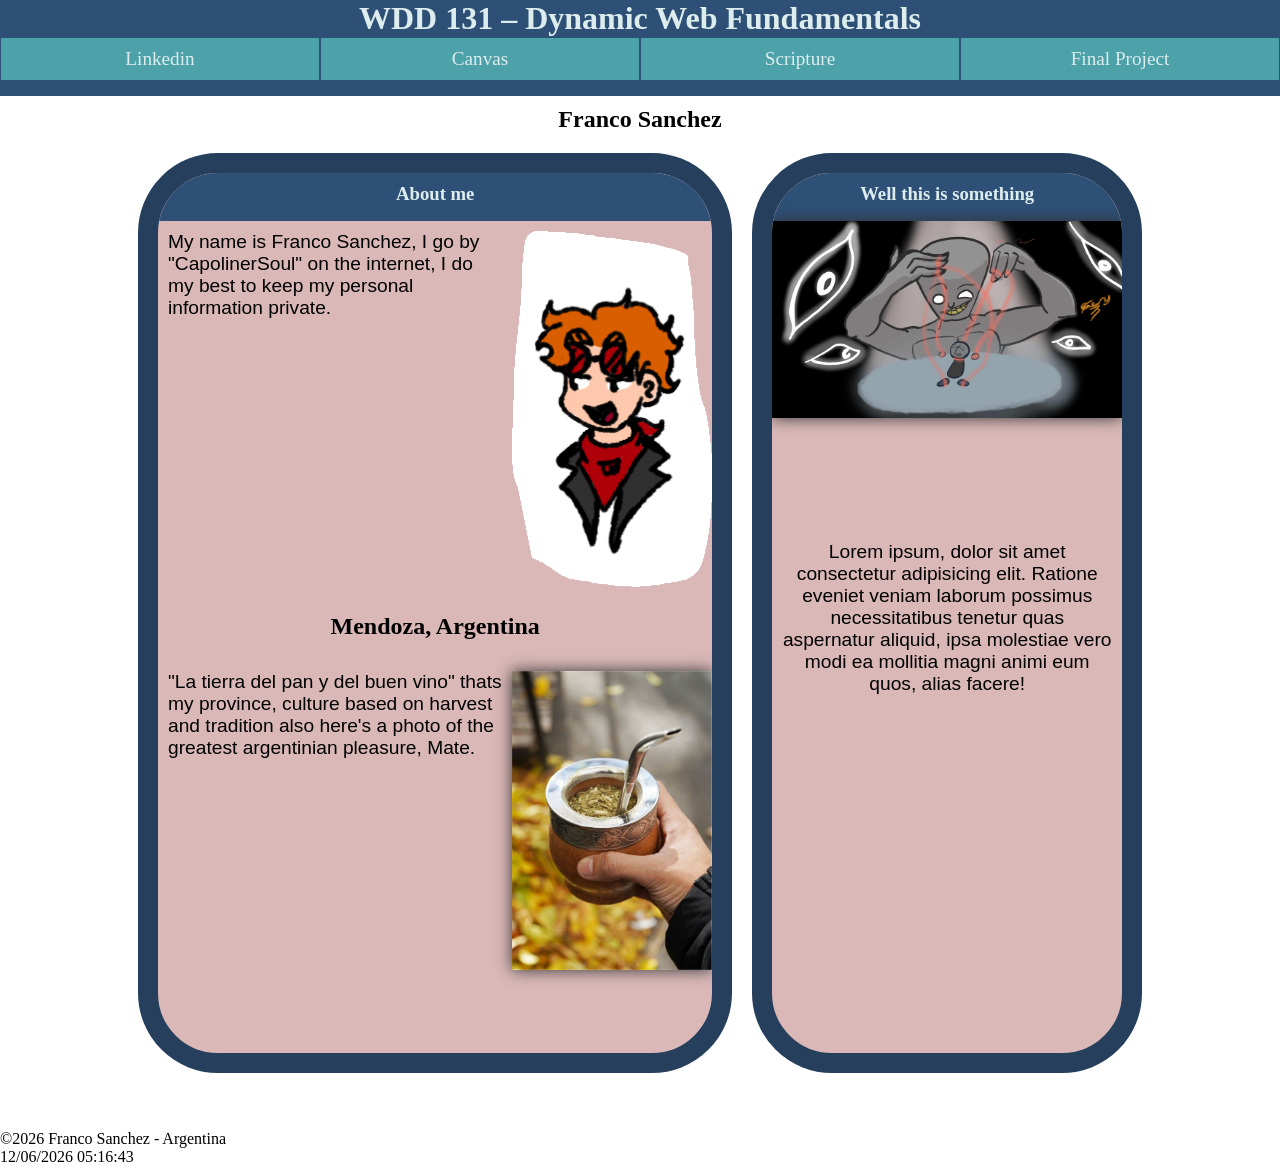
==== index.html @ ea74ffa4 "The hole thing" ====
<!DOCTYPE html>
<html lang="en">
<head>
    <meta charset="UTF-8">
    <meta name="viewport" content="width=device-width, initial-scale=1.0">
    <title>WDD 131 – Dynamic Web Fundamentals – Franco Sanchez</title>
    <meta name="description" content="WDD 131 - Dynamic Web Fundamentals">
    <meta name="author" content="Franco Sanchez">
    <link rel="stylesheet" href="styles/base.css">
    <script src="scripts/getdates.js" defer></script>
</head>
<body>
    <header>
        <span id="course-title"><h1>WDD 131 – Dynamic Web Fundamentals</h1></span>
        <nav><ul>
            <li><a href="https://www.linkedin.com/in/franco-sanchez-358b66241/">Linkedin</a></li>
            <li><a href="https://byupw.instructure.com/">Canvas</a></li>
            <li><a href="https://www.churchofjesuschrist.org/study/scriptures/bofm/2-ne/2?lang=eng&id=p11-p12#p11">Scripture</a></li>
            <li><a href="">Final Project</a></li>
        </ul></nav>
    </header>
    <main>
        <h2>Franco Sanchez</h2>
        <section class="card">
            <h3>About me</h3>
            <p>My name is Franco Sanchez, I go by "CapolinerSoul" on the internet, I do my best to keep my personal information private.</p>
            <img src="images/profile.png" alt="CapolinerSoul" id="photoid">
            <h4>Mendoza, Argentina</h4>
            <p>"La tierra del pan y del buen vino" thats my province, culture based on harvest and tradition also here's a photo of the greatest argentinian pleasure, Mate.</p>
            <img src="images/mate.jpg" alt="Mate">
        </section>
        <section class="card" id="megalink">
            <h3>Well this is something</h3>
            <a href="https://www.youtube.com/watch?v=3tjEtOsno3Y"><img src="images/kidhorror.jpg" alt="kidhorror" id="megaimg"></a>
            <p>Lorem ipsum, dolor sit amet consectetur adipisicing elit. Ratione eveniet veniam laborum possimus necessitatibus tenetur quas aspernatur aliquid, ipsa molestiae vero modi ea mollitia magni animi eum quos, alias facere!</p>
        </section>
    </main>
    <footer>
        <p>©<span id="currentyear"></span> Franco Sanchez - Argentina</p>
        <p id="lastModified"></p>
    </footer>
</body>
</html>
---- styles/base.css ----
:root {
    --primary-color: #ddedee;
    --secondary-color: #D7E8BA;
    --accent1-color: #4DA1A9;
    --accent2-color: #2E5077;
    --accent3-color: #253f5c;
    --Background-color:#dab8b8;
    --heading-font: "Google Sans", "Times new Roman", "Georgia", serif;
    --body-font: "Lato", Arial, Helvetica, sans-serif;
}

* {
    margin: 0;
    padding: 0;
    box-sizing: border-box;
}

header{
    background-color: var(--accent2-color);
    margin: 0 auto;
    width: 100%;
    text-align: center;
    height: 6rem;
}

header h1 {
    color: var(--primary-color);
    font-family: var(--heading-font);
    font-size: xx-large;
}

header span{display: block;}

nav ul {
    display: flex;
    justify-content: space-around;
    list-style-type: none;
}

nav ul li {
    flex: 1 1 100%;
}

nav a {
    display: block;
    background-color: var(--accent1-color);
    padding: 10px 10px;
    margin: 1px;
    text-align: center;
    color: var(--primary-color);
    font-family: var(--heading-font);
    font-size: larger;
    text-shadow: var(--accent2-color);
    text-decoration: none;
}
nav a:hover{
    border: 5px solid var(--secondary-color);
    color: var(--secondary-color);
}

main{
    width: 80%;
    margin: 0 auto;
    display: grid;
    grid-template-columns: 3fr 2fr;
    grid-template-rows: 1fr 20fr 1fr;
}

main h2{
    margin: 10px;
    text-align: center;
    grid-column: span 2;
    grid-row: span 1;

}

.card{
    display: grid;
    grid-template-columns: 3fr 1fr;
    grid-template-rows: 3rem 1fr 3rem 1fr;
    margin: 10px;
    border: 20px solid var(--accent3-color);
    corner-shape: round;
    border-radius: 5rem;
    overflow: hidden;
    background-color: var(--Background-color);
}

.card h3{
    text-align: center;
    grid-column: span 2;
    grid-row: span 1;
    background-color: var(--accent2-color);
    padding: 10px;
    color: var(--primary-color);
}
.card h4{
    grid-column: span 2;
    grid-row: span 1;
    font-family: var(--heading-font);
    text-align: center;
    font-size: x-large;
}
.card p{
    grid-column: span 1;
    font-family: var(--body-font);
    font-size: larger;
    margin: 10px;
}
.card img{
    margin-top: 10px;
    grid-column: span 1;
    width: 200px;
    box-shadow: 0 0 15px #333;
}

#megalink{
    grid-template-rows: 3rem 300px 1fr;
    grid-template-columns: 1fr;
}

#megalink a{
    grid-column: span 3;
    grid-row: span 1;
    place-items: center;
}


#megalink p{

    margin-top: 20px;
    text-align: center;
}

#megalink img{
    margin-top: 0;
    width: 100%;
}

#photoid{
    box-shadow: 0 0 0px rgba(0, 0, 0, 0);
}
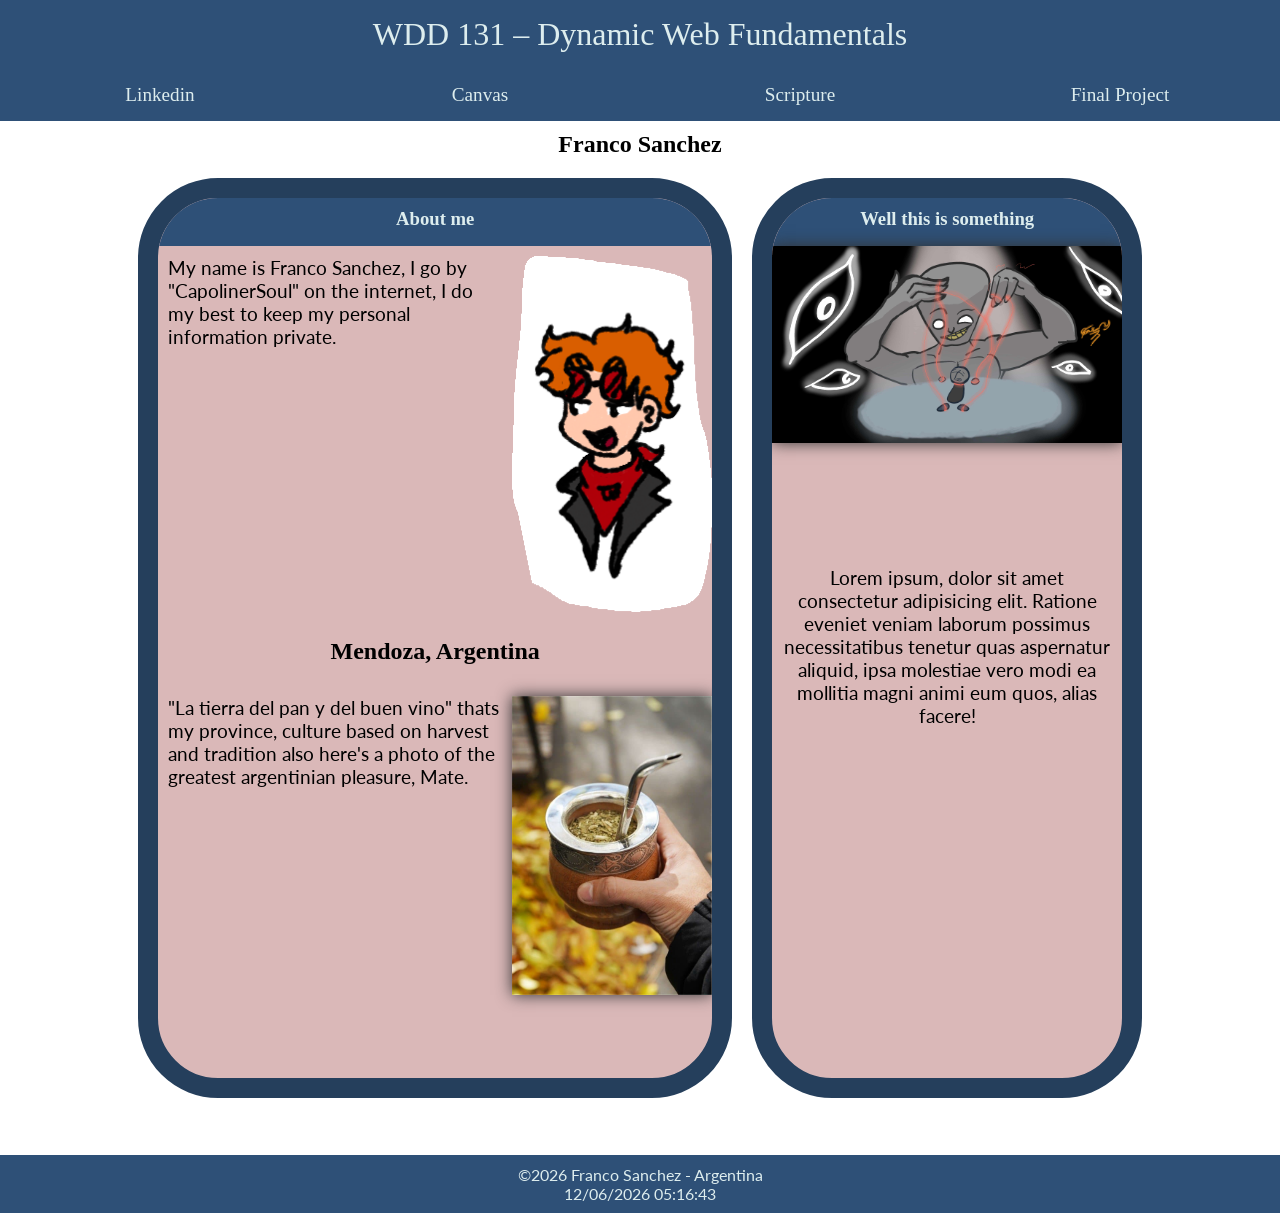
==== commit 8a390e7c: "checkfix" ====
--- a/index.html
+++ b/index.html
@@ -8,15 +8,19 @@
     <meta name="author" content="Franco Sanchez">
     <link rel="stylesheet" href="styles/base.css">
     <script src="scripts/getdates.js" defer></script>
+    <link rel="preconnect" href="https://fonts.googleapis.com">
+    <link rel="preconnect" href="https://fonts.gstatic.com" crossorigin>
+    <link href="https://fonts.googleapis.com/css2?family=Lato:ital,wght@0,100;0,300;0,400;0,700;0,900;1,100;1,300;1,400;1,700;1,900&display=swap" rel="stylesheet">
+    <link href="https://fonts.googleapis.com/css2?family=Google+Sans:ital,opsz,wght@0,17..18,400..700;1,17..18,400..700&family=Lato:ital,wght@0,100;0,300;0,400;0,700;0,900;1,100;1,300;1,400;1,700;1,900&display=swap" rel="stylesheet">
 </head>
 <body>
     <header>
-        <span id="course-title"><h1>WDD 131 – Dynamic Web Fundamentals</h1></span>
+        <span id="course-title">WDD 131 – Dynamic Web Fundamentals</span>
         <nav><ul>
             <li><a href="https://www.linkedin.com/in/franco-sanchez-358b66241/">Linkedin</a></li>
             <li><a href="https://byupw.instructure.com/">Canvas</a></li>
             <li><a href="https://www.churchofjesuschrist.org/study/scriptures/bofm/2-ne/2?lang=eng&id=p11-p12#p11">Scripture</a></li>
-            <li><a href="">Final Project</a></li>
+            <li><a href="final/final.html">Final Project</a></li>
         </ul></nav>
     </header>
     <main>
--- a/styles/base.css
+++ b/styles/base.css
@@ -20,13 +20,14 @@
     margin: 0 auto;
     width: 100%;
     text-align: center;
-    height: 6rem;
+    height: auto;
 }
 
-header h1 {
+header span {
     color: var(--primary-color);
     font-family: var(--heading-font);
     font-size: xx-large;
+    padding: 1rem;
 }
 
 header span{display: block;}
@@ -43,9 +44,9 @@
 
 nav a {
     display: block;
-    background-color: var(--accent1-color);
+    background-color: var(--accent2-color);
     padding: 10px 10px;
-    margin: 1px;
+    margin: 5px 1px;
     text-align: center;
     color: var(--primary-color);
     font-family: var(--heading-font);
@@ -54,7 +55,7 @@
     text-decoration: none;
 }
 nav a:hover{
-    border: 5px solid var(--secondary-color);
+    background-color: var(--accent1-color);
     color: var(--secondary-color);
 }
 
@@ -74,13 +75,21 @@
 
 }
 
+footer {
+    background-color: var(--accent2-color);
+    color: var(--primary-color);
+    font-family: var(--body-font);
+    font-size: medium;
+    text-align: center;
+    padding: 10px;
+}
+
 .card{
     display: grid;
     grid-template-columns: 3fr 1fr;
     grid-template-rows: 3rem 1fr 3rem 1fr;
     margin: 10px;
     border: 20px solid var(--accent3-color);
-    corner-shape: round;
     border-radius: 5rem;
     overflow: hidden;
     background-color: var(--Background-color);
@@ -138,5 +147,5 @@
 }
 
 #photoid{
-    box-shadow: 0 0 0px rgba(0, 0, 0, 0);
+    box-shadow: 0 0 0px black;
 }
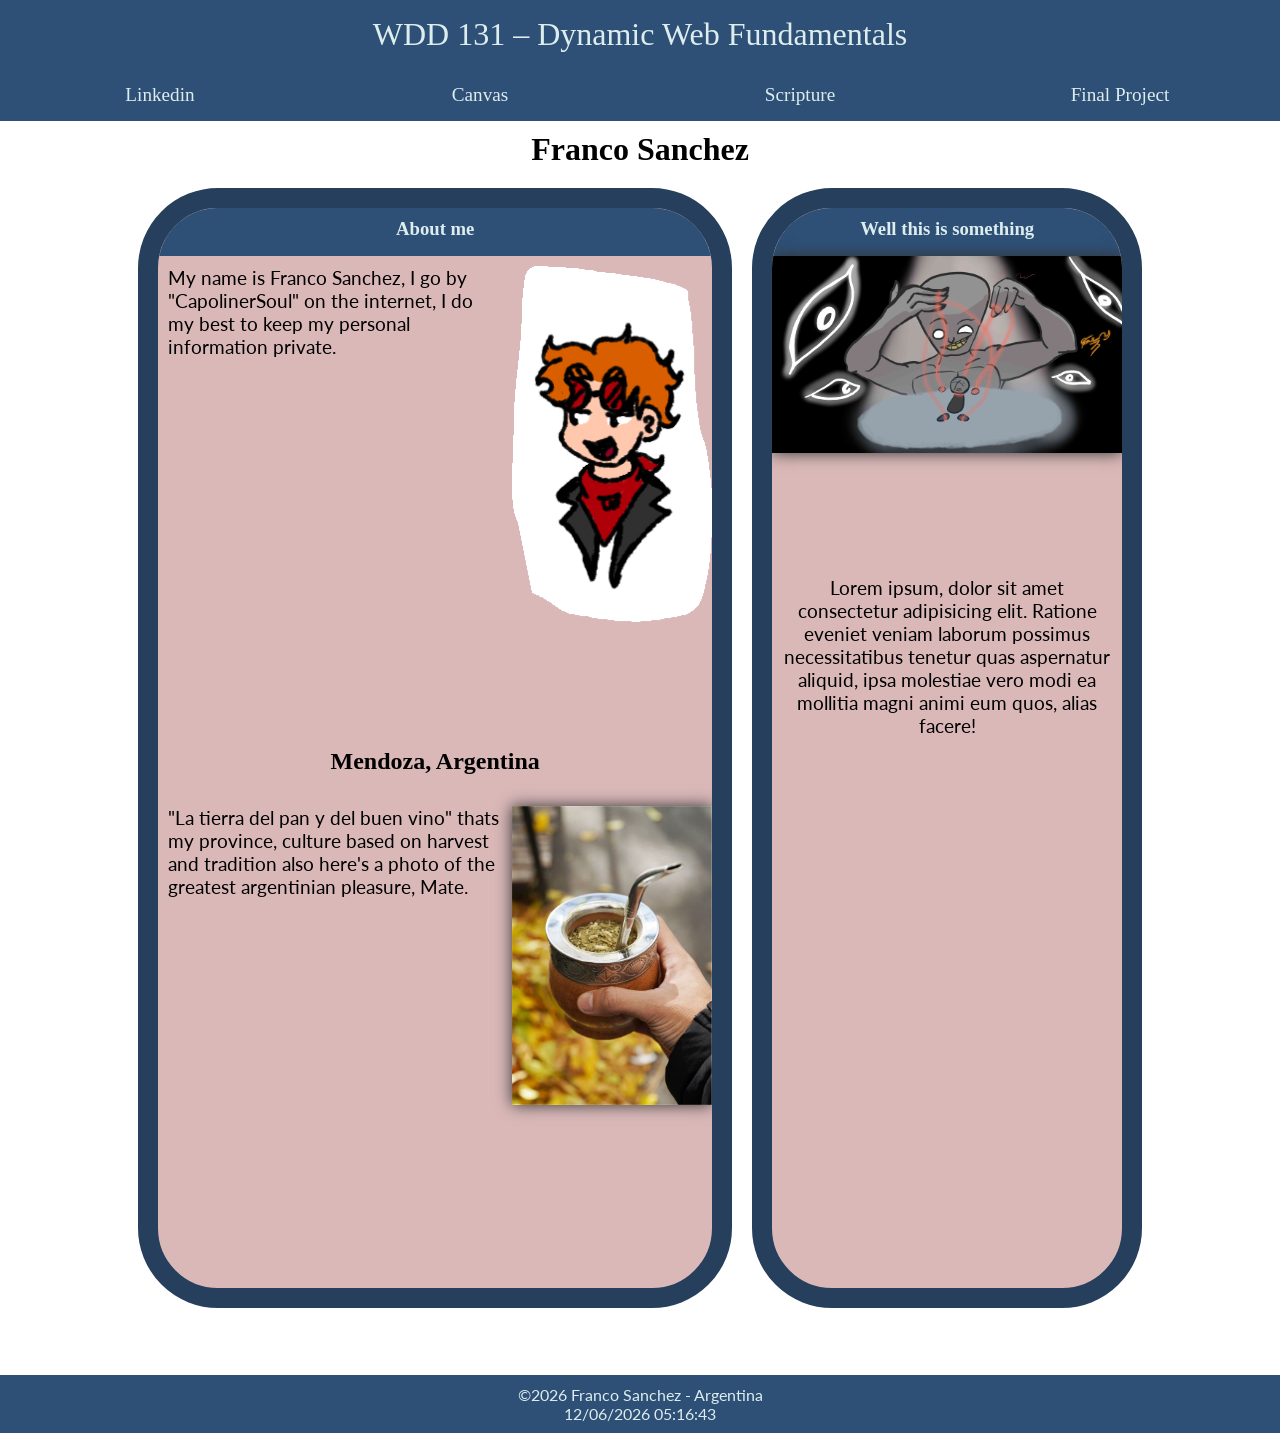
==== commit b82a44f4: "more fixes" ====
--- a/index.html
+++ b/index.html
@@ -24,7 +24,7 @@
         </ul></nav>
     </header>
     <main>
-        <h2>Franco Sanchez</h2>
+        <h1>Franco Sanchez</h1>
         <section class="card">
             <h3>About me</h3>
             <p>My name is Franco Sanchez, I go by "CapolinerSoul" on the internet, I do my best to keep my personal information private.</p>
--- a/styles/base.css
+++ b/styles/base.css
@@ -28,9 +28,8 @@
     font-family: var(--heading-font);
     font-size: xx-large;
     padding: 1rem;
+    display: block;
 }
-
-header span{display: block;}
 
 nav ul {
     display: flex;
@@ -67,7 +66,7 @@
     grid-template-rows: 1fr 20fr 1fr;
 }
 
-main h2{
+main h1{
     margin: 10px;
     text-align: center;
     grid-column: span 2;
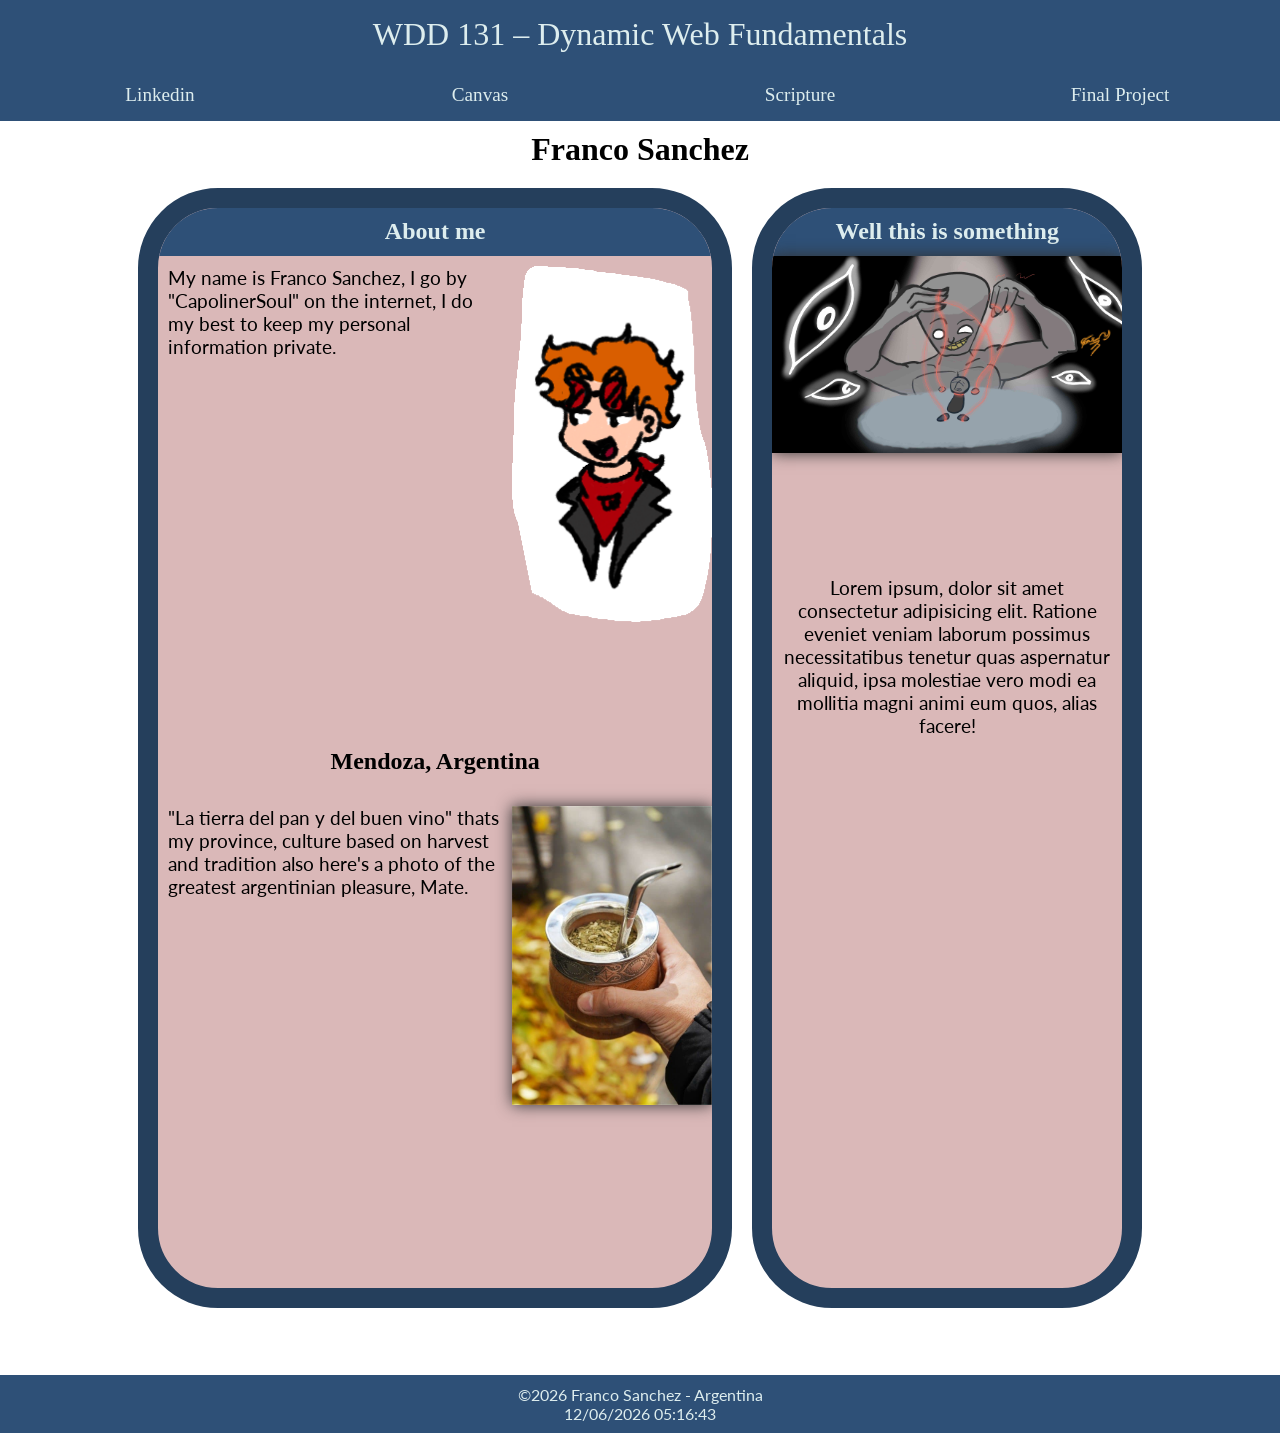
==== commit bb2fc293: "AE" ====
--- a/index.html
+++ b/index.html
@@ -26,15 +26,15 @@
     <main>
         <h1>Franco Sanchez</h1>
         <section class="card">
-            <h3>About me</h3>
+            <h2>About me</h2>
             <p>My name is Franco Sanchez, I go by "CapolinerSoul" on the internet, I do my best to keep my personal information private.</p>
             <img src="images/profile.png" alt="CapolinerSoul" id="photoid">
-            <h4>Mendoza, Argentina</h4>
+            <h3>Mendoza, Argentina</h3>
             <p>"La tierra del pan y del buen vino" thats my province, culture based on harvest and tradition also here's a photo of the greatest argentinian pleasure, Mate.</p>
             <img src="images/mate.jpg" alt="Mate">
         </section>
         <section class="card" id="megalink">
-            <h3>Well this is something</h3>
+            <h2>Well this is something</h2>
             <a href="https://www.youtube.com/watch?v=3tjEtOsno3Y"><img src="images/kidhorror.jpg" alt="kidhorror" id="megaimg"></a>
             <p>Lorem ipsum, dolor sit amet consectetur adipisicing elit. Ratione eveniet veniam laborum possimus necessitatibus tenetur quas aspernatur aliquid, ipsa molestiae vero modi ea mollitia magni animi eum quos, alias facere!</p>
         </section>
--- a/styles/base.css
+++ b/styles/base.css
@@ -94,7 +94,7 @@
     background-color: var(--Background-color);
 }
 
-.card h3{
+.card h2{
     text-align: center;
     grid-column: span 2;
     grid-row: span 1;
@@ -102,7 +102,7 @@
     padding: 10px;
     color: var(--primary-color);
 }
-.card h4{
+.card h3{
     grid-column: span 2;
     grid-row: span 1;
     font-family: var(--heading-font);
